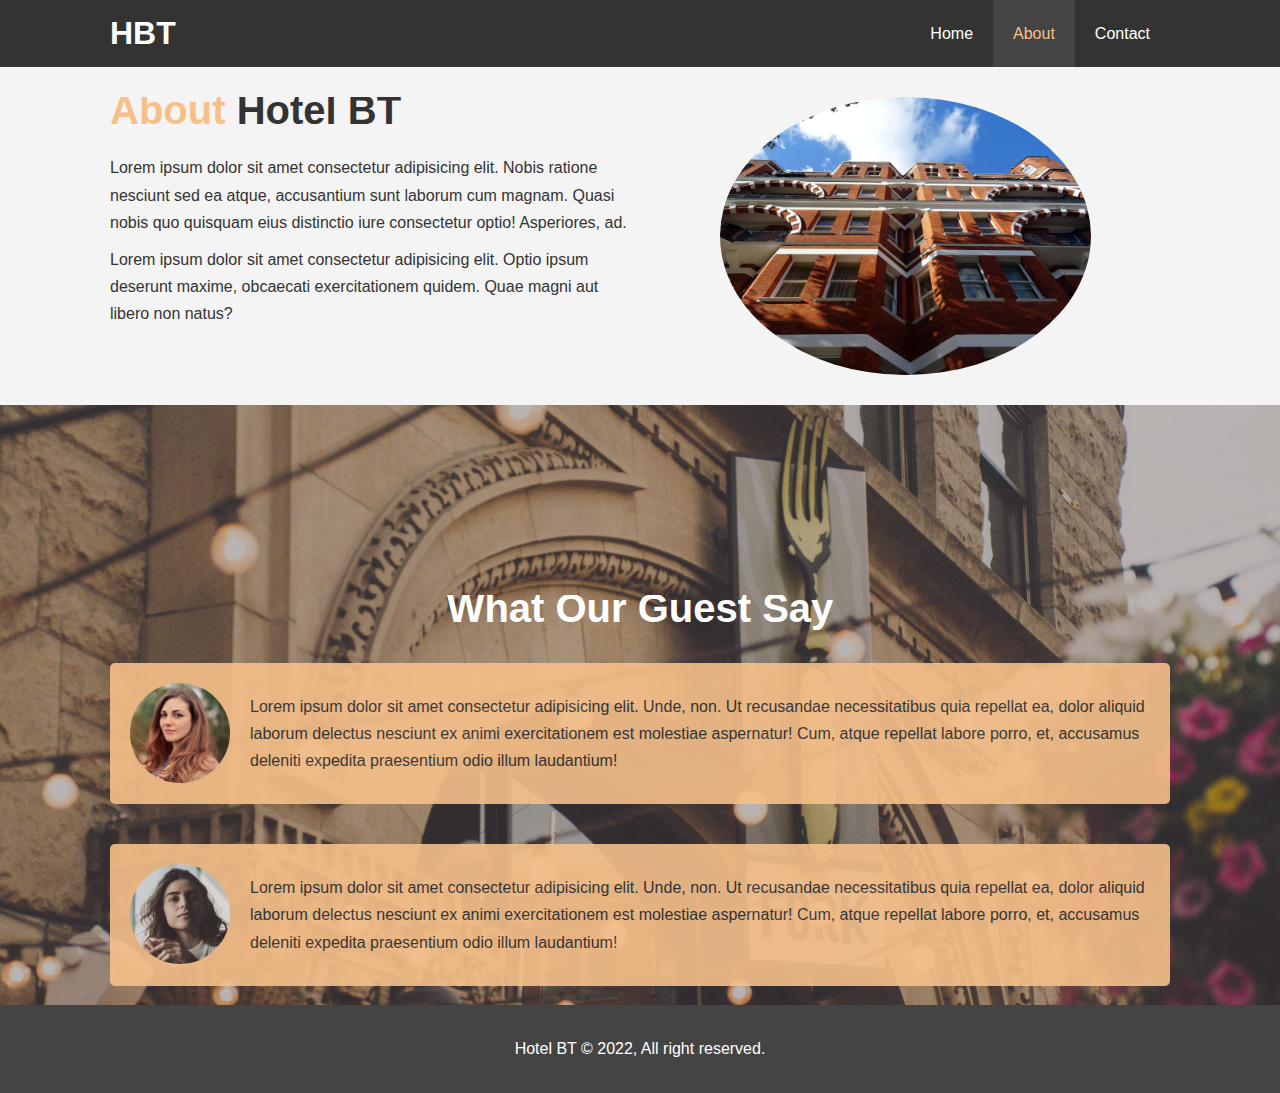
==== about.html @ b7dfdbdc "section 4 follow along" ====
<!DOCTYPE html>
<html lang="en">
<head>
    <meta charset="UTF-8">
    <meta http-equiv="X-UA-Compatible" content="IE=edge">
    <meta name="viewport" content="width=device-width, initial-scale=1.0">
    <meta name="description" content="Welcome to the most extradinary hotel in Boston Massachusetts">
    <meta name="keywords" content="hotel, boston hotel, new england hotel">
    <link rel="stylesheet" href="css/style.css">
    <title>Hotel BT | About</title>
</head>
<body>
    <header>
        <nav id="navbar">
            <!-- put h1 and ul in the container to let 1.black background go all the way across 2. let h1 not stick to the far left
            if put the container out side the navbar, backgroud will not go all the way..
            -->
            <div class="container">
                <h1 class="logo"><a href="index.html">HBT</a></h1>
                <ul>
                     <li><a href="index.html">Home</a></li> <!--class 'current' for whatever page your are in, you will still have the hover property -->
                    <li><a class="current" href="about.html">About</a></li>
                    <li><a href="contact.html">Contact</a></li>
                </ul>
            </div>
        </nav>
    </header>

    <section id="about-info" class="bg-light py-3">
        <div class="container">
            <div class="info-left">
                <h1 class="l-heading"> <span class="text-primary">About </span>Hotel BT</h1>
                <p>
                    Lorem ipsum dolor sit amet consectetur adipisicing elit. Nobis ratione nesciunt sed ea atque, accusantium sunt laborum cum magnam. Quasi nobis quo quisquam eius distinctio iure consectetur optio! Asperiores, ad.
                </p>
                <p>
                    Lorem ipsum dolor sit amet consectetur adipisicing elit. Optio ipsum deserunt maxime, obcaecati exercitationem quidem. Quae magni aut libero non natus?
                </p>
            </div>
            <div class="info-right">
                <!-- img tag is inline element, by default, it will break out its container: info-right -->
                <img src="./img/photo-2.jpg" alt="hotel">
            </div>
        </div>
    </section>

    <div class="clr"></div>

    <section id="testimonials" class="py-3">
         <div class="container">  <!--move the content in the middle-->
            <h2 class="l-heading">What Our Guest Say</h2>
            <div class="testimonial bg-primary">

                <img src="./img/person-1.jpg" alt="Samantha">
                <p>Lorem ipsum dolor sit amet consectetur adipisicing elit. Unde, non. Ut recusandae necessitatibus quia repellat ea, dolor aliquid laborum delectus nesciunt ex animi exercitationem est molestiae aspernatur! Cum, atque repellat labore porro, et, accusamus deleniti expedita praesentium odio illum laudantium!</p>
            </div>

            <div class="testimonial bg-primary">
                <img src="./img/person-2.jpg" alt="Jen">
                <p>Lorem ipsum dolor sit amet consectetur adipisicing elit. Unde, non. Ut recusandae necessitatibus quia repellat ea, dolor aliquid laborum delectus nesciunt ex animi exercitationem est molestiae aspernatur! Cum, atque repellat labore porro, et, accusamus deleniti expedita praesentium odio illum laudantium!</p>
            </div>
        </div>
    </section>

    <footer id="main-footer">
        <p>Hotel BT &copy; 2022, All right reserved.</p>
    </footer>
</body>
</html>
---- css/style.css ----
/*Reset*/

* {
    margin: 0;
    padding: 0;
    box-sizing: border-box; /*for box which has padding, avoid the padding add to the width of the box*/    
}

/*Main Styling*/

html,body {
    font-family: 'Segoe UI', Tahoma, Geneva, Verdana, sans-serif;
    line-height: 1.7em;
}

/* for the links */
a {
    color: #333;
    text-decoration: none;
}

h1, h2, h3 {
    padding-bottom: 20px;
}

p {
    /* paragraphs has default margin, since we move them using reset, we need to add them back  */
    margin: 10px 0; /* 10 for top and bottom, 0 for left and right*/ 
}


/* Utility Classes */
/*will use throughout the site*/
.container {
    margin: auto; /*push all to the middle*/
    max-width: 1100px; /*somewhat responsive, if extend the browser, stop at the 1100px*/
    overflow: auto; /*always show the background, not go outside of it*/
    padding: 0 20px;
}

.text-primary {
    color: #f7c08a;
}

.lead {
    font-size: 20px;
}

.btn {
    display: inline-block;     /* The element generates a block element box that will be flowed with surrounding content as if it were a single inline box (behaving much like a replaced element would). */
    font-size: 18px;
    color: #fff;
    background: #333;
    padding: 13px 20px;
    border: none; /* botton by default has borders, links don't*/
    cursor: pointer; /*links has default pointer so if we remove this, the pointer will still active*/
}

.btn:hover {
    background: #f7c08a;
    color: #333;
}

.btn-light {
    background: #f4f4f4;
    color:#333;
}

.bg-dark {
    background: #333;
    color: #fff;
}

.bg-light {
    background: #f4f4f4;
    color: #333;
}

.bg-primary {
    background: #f6c08a;
    color: #333;
}

.clr {
    clear: both;
}

.l-heading {
    font-size: 40px;
}


/* Padding */
.py-1 { padding: 10px 0; }
.py-2 { padding: 20px 0; }
.py-3 { padding: 30px 0; }





/* Navbar */
#navbar {
    background: #333;
    color: #fff;
    overflow: auto; /*backgroud shows no matter what*/
}

#navbar a {
    color: #fff;
}

#navbar h1 {
    float: left;
    padding-top: 20px;
}

#navbar ul {
    list-style: none;
    float: right;
}

#navbar ul li {
    float: left;
}

#navbar ul li a {
    display: block;
    padding: 20px;
    text-align: center;
}

#navbar ul li a:hover,
#navbar ul li a.current {
    background: #444;
    color: #f6c08a;
}

/* Showcase */
#showcase {
    background: url('../img/showcase.jpg') no-repeat center center/cover;
    height: 600px;
}

#showcase .showcase-content {
    color: #fff;
    text-align: center;
    padding-top: 170px;
    
}

#showcase .showcase-content h1{
    font-size: 60px;
    line-height: 1.2em;
}


#showcase .showcase-content p {
    padding-bottom: 20px;
    line-height: 1.7em;
}
 

/*Home Info*/

#home-info {
    height: 400px;
}

#home-info .info-img {
    float: left;
    width: 50%;
    background: url('../img/photo-1.jpg') no-repeat;
    min-height: 100%;
}


#home-info .info-content {
    float: right;
    width: 50%;
    height: 100%;
    text-align: center;
    padding: 50px 30px;
    overflow: hidden; /*if anything outside of it, there will be no scroll bars*/
}

#home-info .info-content p {
    padding-bottom: 30px;
}

/* Features */

.box {
    float: left;
    width: 33.3%;
    padding: 50px;
    text-align: center;
}

.box i {
    margin-bottom: 10px;
}

/* About Info */

#about-info .info-right {
    float: right;
    width: 50%;
    min-height: 100%;
}

#about-info .info-right img {
    display: block; /*img by default is display: inline, change to 'block' could let us set the margin to auto which makes the img float in the middle of the container*/
    margin: auto;
    width: 70%;
    border-radius: 50%;
}

#about-info .info-left {
    float: left;
    width: 50%;
    min-height: 100%;
}

/* Testimonials */

#testimonials {
    height: 600px;
    background: url('../img/test-bg.jpg') no-repeat center center/cover;
    padding-top: 190px;
}

#testimonials h2 {
    color: #fff;
    text-align: center;
    padding-bottom: 40px;
}

#testimonials .testimonial {
    padding: 20px;
    margin-bottom: 40px;
    border-radius: 5px;
    opacity: 0.9;  /* the text will be sheer too, add overlay for more readablity*/
}

#testimonials .testimonial img {
    width: 100px;
    float: left;
    margin-right: 20px;
    border-radius: 50%;
}


/* Contact Form */

#contact-form .form-group {
    margin-bottom: 20px;
}

#contact-form label {
    display: block;
    margin-bottom: 5px;
}

#contact-form input, 
#contact-form textarea {
    width: 100%;
    padding: 10px;
    border: 1px #ddd solid;
}

#contact-form textarea {
    height: 200px;
}

#contact-form input:focus, 
#contact-form textarea:focus {
    outline: none;
    border-color: #f7c08a;
}


/* Footer */

#main-footer {
    text-align: center;
    background: #444;
    color: #fff;
    padding: 20px;
}
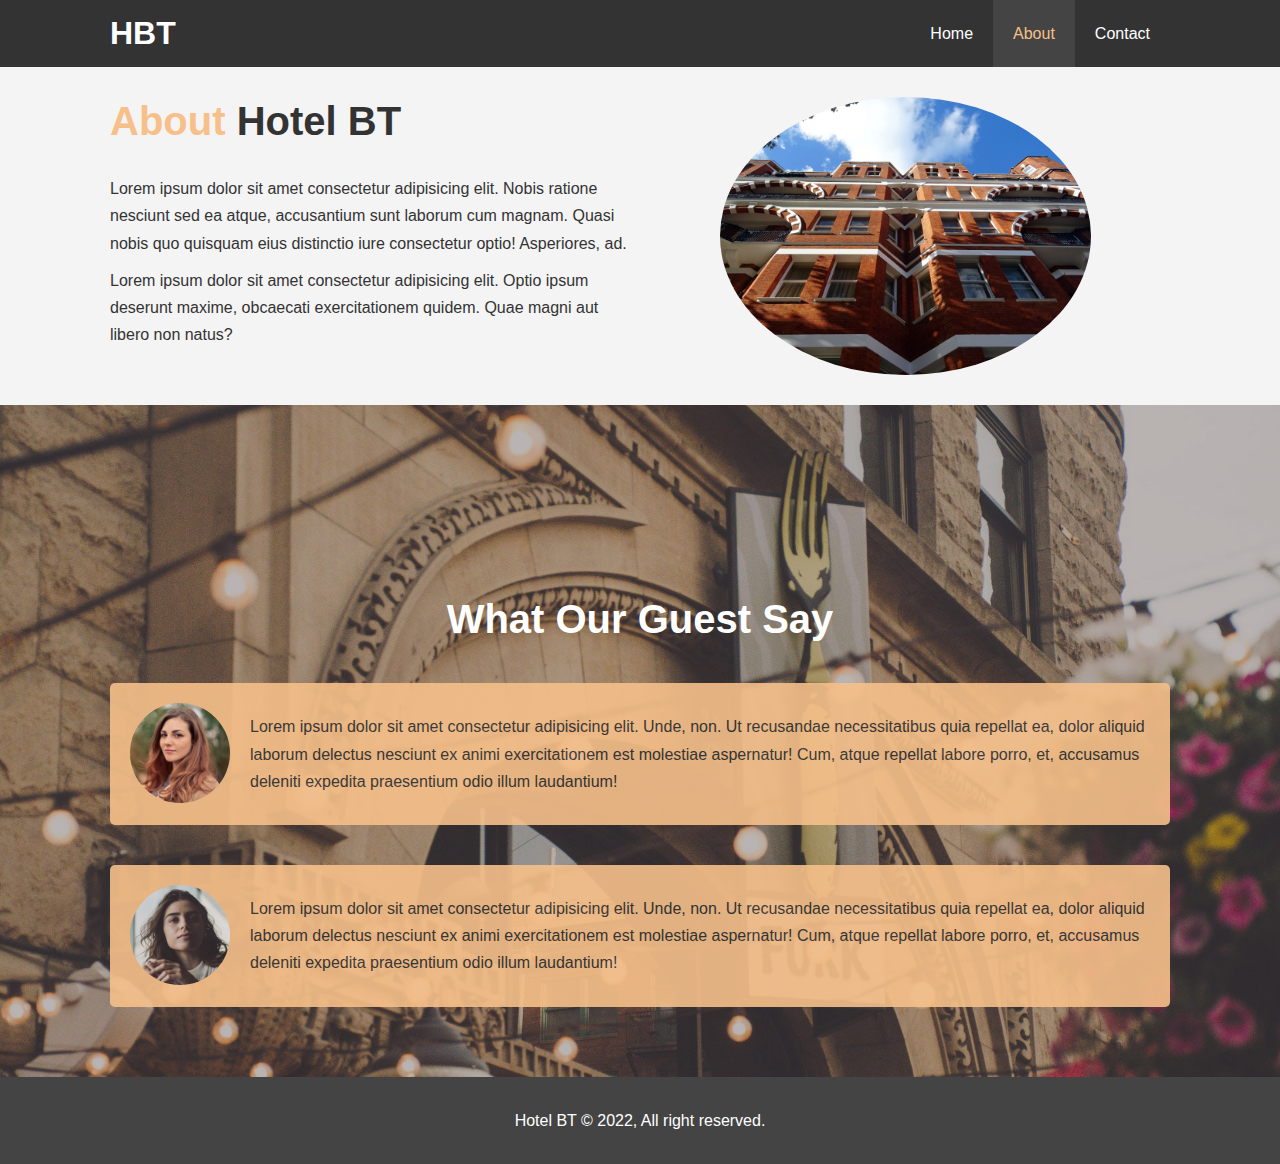
==== commit e71831b8: "make the website fully responsive" ====
--- a/about.html
+++ b/about.html
@@ -7,6 +7,7 @@
     <meta name="description" content="Welcome to the most extradinary hotel in Boston Massachusetts">
     <meta name="keywords" content="hotel, boston hotel, new england hotel">
     <link rel="stylesheet" href="css/style.css">
+    <link rel="stylesheet" media="screen and (max-width: 768px)" href="css/mobile.css">
     <title>Hotel BT | About</title>
 </head>
 <body>
--- a/css/style.css
+++ b/css/style.css
@@ -87,6 +87,7 @@
 
 .l-heading {
     font-size: 40px;
+    line-height: 1.2;;
 }
 
 
@@ -110,7 +111,7 @@
     color: #fff;
 }
 
-#navbar h1 {
+#navbar .logo {
     float: left;
     padding-top: 20px;
 }
@@ -146,7 +147,6 @@
     color: #fff;
     text-align: center;
     padding-top: 170px;
-    
 }
 
 #showcase .showcase-content h1{
@@ -164,7 +164,7 @@
 /*Home Info*/
 
 #home-info {
-    height: 400px;
+    height: 450px;
 }
 
 #home-info .info-img {
@@ -225,7 +225,7 @@
 /* Testimonials */
 
 #testimonials {
-    height: 600px;
+    height: 100%;
     background: url('../img/test-bg.jpg') no-repeat center center/cover;
     padding-top: 190px;
 }
--- a/css/mobile.css
+++ b/css/mobile.css
@@ -0,0 +1,69 @@
+/* Nav Bar */
+
+#navbar .logo {
+    float: none;
+    text-align: center;
+}
+
+#navbar ul, #navbar ul li {
+    float: none;
+}
+
+#navbar ul li a {
+    padding: 5px;
+    border-bottom: #444 dotted 1px;
+}
+
+
+/* Showcase */
+
+#showcase {
+    height: 100%;
+}
+
+#showcase .showcase-content {
+    padding-top: 70px;
+    padding-bottom: 30px;
+}
+
+
+/* Home Info */
+
+#home-info .info-img{
+    display: none;
+}
+
+#home-info .info-content {
+    float: none;
+    width: 100%;
+}
+
+
+/* Boxes */
+
+.box {
+    float: none;
+    width: 100%;
+}
+
+
+/* About */
+
+#about-info .info-right, #about-info .info-left {
+    float: none;
+    width: 100%;
+}
+
+.l-heading {
+    text-align: center;
+}
+
+#about-info .info-right {
+    margin: 30px;
+}
+
+/* Contact */
+
+#contact-info  .box {
+    border-bottom: #444 dotted 1px;
+}